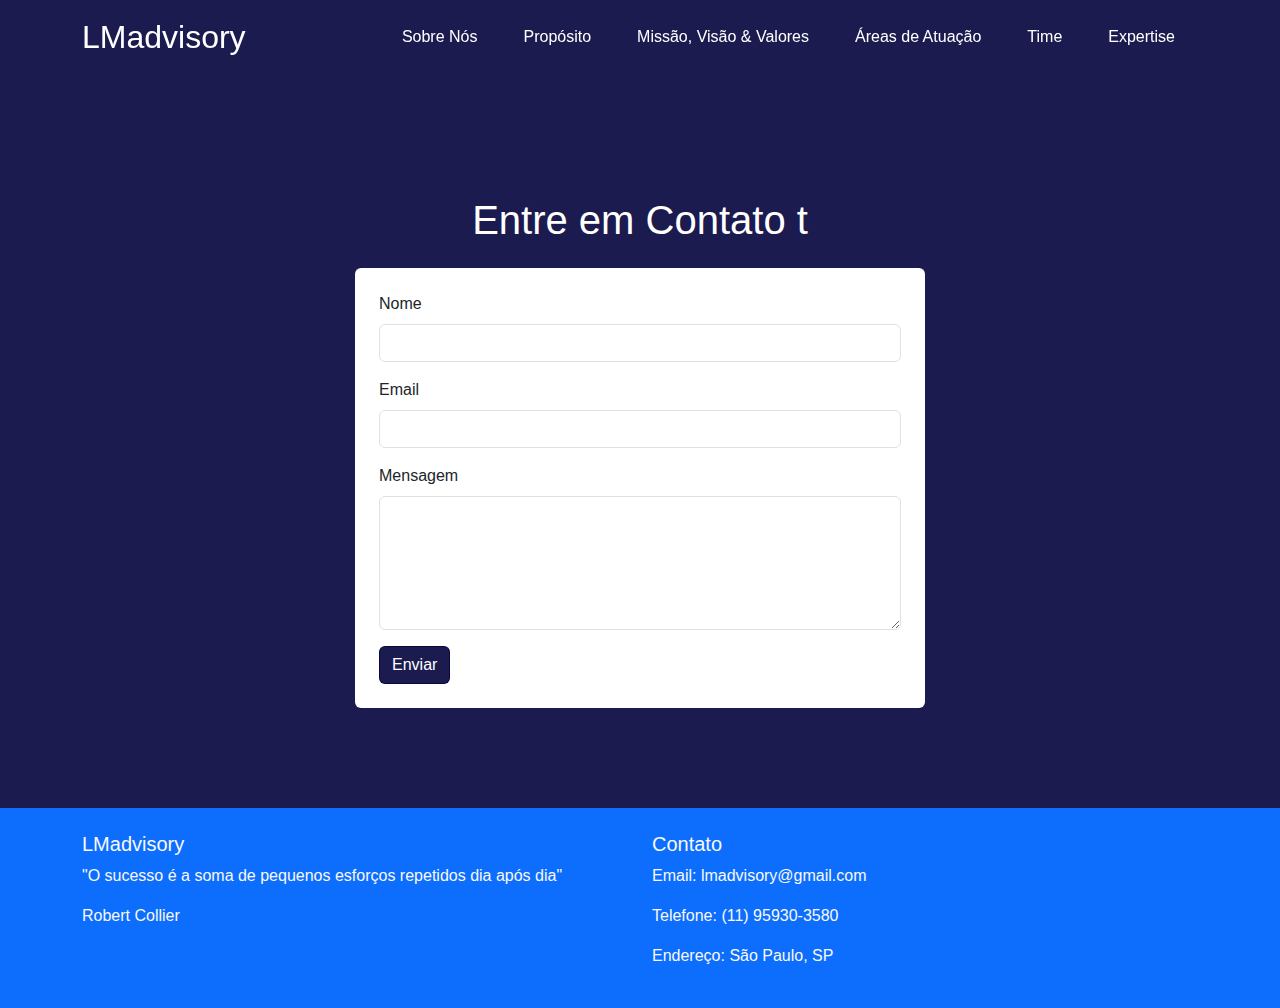
==== contato.html @ da588304 "form" ====
<!DOCTYPE html>
<html lang="pt-BR">
<head>
    <meta charset="UTF-8">
    <meta name="viewport" content="width=device-width, initial-scale=1.0">
    <title>LMadvisory - Contato</title>
    <link href="https://cdn.jsdelivr.net/npm/bootstrap@5.3.0/dist/css/bootstrap.min.css" rel="stylesheet">
    <link href="style.css" rel="stylesheet">
</head>
<body class="bg-azul">
    <!-- Navigation -->
    <nav class="navbar navbar-expand-lg navbar-light fixed-top">
        <div class="container">
            <a class="navbar-brand text-white" href="index.html">LMadvisory</a>
            <button class="navbar-toggler" type="button" data-bs-toggle="collapse" data-bs-target="#navbarNav" aria-controls="navbarNav" aria-expanded="false" aria-label="Toggle navigation">
                <span class="navbar-toggler-icon"></span>
            </button>
            <div class="collapse navbar-collapse" id="navbarNav">
                <ul class="navbar-nav ms-auto">
                    <li class="nav-item"><a class="nav-link" href="index.html#sobre">Sobre Nós</a></li>
                    <li class="nav-item"><a class="nav-link" href="index.html#proposito">Propósito</a></li>
                    <li class="nav-item"><a class="nav-link" href="index.html#missao">Missão, Visão & Valores</a></li>
                    <li class="nav-item"><a class="nav-link" href="index.html#atuacao">Áreas de Atuação</a></li>
                    <li class="nav-item"><a class="nav-link" href="index.html#time">Time</a></li>
                    <li class="nav-item"><a class="nav-link" href="index.html#expertise">Expertise</a></li>
                </ul>
            </div>
        </div>
    </nav>

    <!-- Contact Form -->
    <section class="section-padding text-white">
        <div class="container mt-5 pt-5">
            <h1 class="text-center mb-4 text-white">Entre em Contato t</h1>
            <div class="row justify-content-center">
                <div class="col-md-6 bg-white text-dark p-4 rounded">
                    <form id="contactForm" action="https://formspree.io/f/xeoqzbpb" method="POST">
                        <div class="mb-3">
                            <label for="name" class="form-label">Nome</label>
                            <input type="text" class="form-control" id="name" name="name" required>
                        </div>
                        <div class="mb-3">
                            <label for="email" class="form-label">Email</label>
                            <input type="email" class="form-control" id="email" name="email" required>
                        </div>
                        <div class="mb-3">
                            <label for="message" class="form-label">Mensagem</label>
                            <textarea class="form-control" id="message" name="message" rows="5" required></textarea>
                        </div>
                        <button type="submit" class="btn btn-primary">Enviar</button>
                    </form>
                    
                </div>
            </div>
        </div>
    </section>

    <!-- Footer -->
    <footer class="bg-primary text-light py-4">
        <div class="container">
            <div class="row">
                <div class="col-md-6">
                    <h5>LMadvisory</h5>
                    <p>"O sucesso é a soma de pequenos esforços repetidos dia após dia"</p>
                    <p>Robert Collier</p>
                </div>
                <div class="col-md-6">
                    <h5>Contato</h5>
                    <p>Email: lmadvisory@gmail.com</p>
                    <p>Telefone: (11) 95930-3580</p>
                    <p>Endereço: São Paulo, SP</p>
                </div>
            </div>
        </div>
    </footer>

    <script src="https://cdn.jsdelivr.net/npm/bootstrap@5.3.0/dist/js/bootstrap.bundle.min.js"></script>
    <script>
        document.getElementById("contactForm").addEventListener("submit", function(event) {
            event.preventDefault(); // Impede o envio padrão do formulário
    
            const form = document.getElementById("contactForm");
            const formData = new FormData(form);
    
            // Envia os dados para o Formspree via fetch
            fetch(form.action, {
                method: 'POST',
                body: formData
            })
            .then(response => {
                if (response.ok) {
                    // Se o envio for bem-sucedido, redireciona para a página de sucesso
                    window.location.href = 'sucesso.html';
                } else {
                    // Caso haja erro
                    alert('Houve um problema ao enviar sua mensagem. Tente novamente!');
                }
            })
            .catch(error => {
                // Se ocorrer algum erro com a requisição
                console.error('Erro ao enviar o formulário:', error);
                alert('Erro de conexão. Tente novamente mais tarde.');
            });
        });
    </script>
</body>
</html>
---- style.css ----
:root {
    --primary-blue: #07063ee9;
    --secondary-blue: #0e0c6fe9;
    --light-blue: #424298;
}
.bg-azul{
    background-color: #07063ee9;
}
body {
    font-family: 'Arial', sans-serif;
}
.carousel-item {
    height: 100vh;
    min-height: 300px;
    background: no-repeat center center scroll;
    -webkit-background-size: cover;
    -moz-background-size: cover;
    -o-background-size: cover;
    background-size: cover;
    position: relative;
}
.carousel-item::before {
    content: "";
    position: absolute;
    top: 0;
    left: 0;
    right: 0;
    bottom: 0;
    background: rgba(0, 0, 0, 0.5);
}
.carousel-caption {
    top: 50%;
    transform: translateY(-30%);
    bottom: initial;
    background-color: transparent;
}
.carousel-caption h5 {
    font-size: 45px;
    text-transform: uppercase;
    letter-spacing: 2px;
    text-shadow: 2px 2px 4px rgba(0,0,0,0.5);
}
.section-padding {
    padding: 100px 0;
}
.navbar {
    transition: all 0.4s;
    background-color: transparent !important;
}
.navbar .navbar-toggler{
    background-color: #ffffff;
}
.navbar .navbar-brand{
    font-size: 2rem;
}
.navbar-scrolled {
    background-color: var(--primary-blue) !important;
    box-shadow: 0 2px 10px rgba(0, 0, 0, 0.1);
}
.navbar-light .navbar-nav .nav-link {
    color: #fff;
    margin: 0 15px;
}
.navbar-light .navbar-nav .nav-link:hover {
    color: var(--light-blue);
    text-decoration: underline;
}
.btn-primary {
    background-color: var(--primary-blue);
    border-color: var(--primary-blue);
}
.btn-primary:hover {
    background-color: var(--secondary-blue);
    border-color: var(--secondary-blue);
}
.bg-light-blue {
    background-color: var(--light-blue);
}
.text-blue {
    color: var(--primary-blue);
}
.text-white{
    color: #fff;
}
.carousel-control-prev-icon,
.carousel-control-next-icon {
    background-color: var(--primary-blue);
    border-radius: 50%;
    padding: 20px;
}
.section-image {
    max-width: 100%;
    height: auto;
    border-radius: 8px;
}
.expertise-symbol {
    font-size: 3rem;
    font-weight: bold;
    color: var(--primary-blue);
}
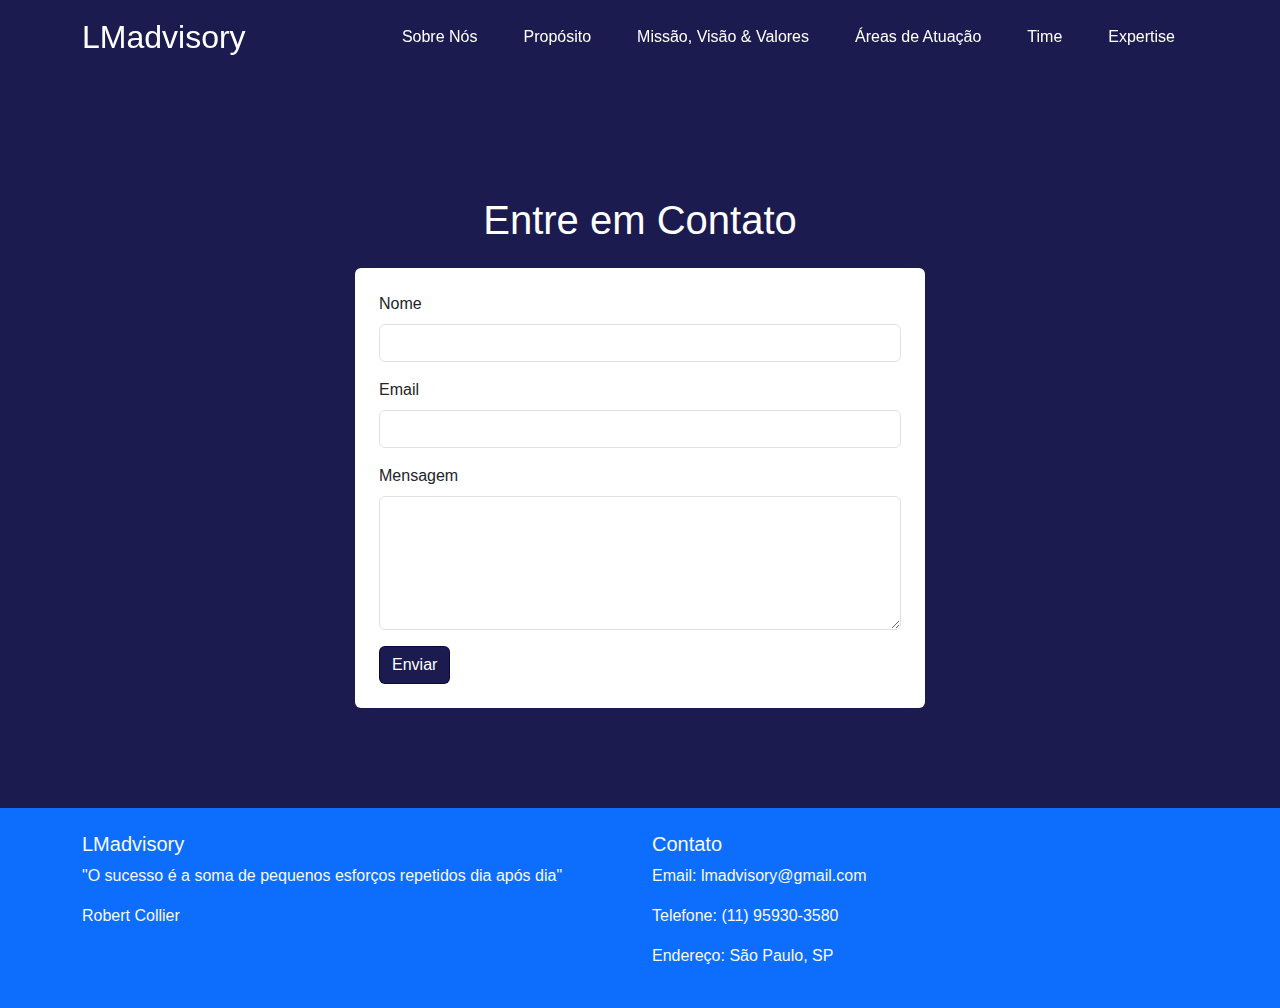
==== commit 3c2a6bd1: "Update contato.html" ====
--- a/contato.html
+++ b/contato.html
@@ -31,10 +31,10 @@
     <!-- Contact Form -->
     <section class="section-padding text-white">
         <div class="container mt-5 pt-5">
-            <h1 class="text-center mb-4 text-white">Entre em Contato t</h1>
+            <h1 class="text-center mb-4 text-white">Entre em Contato</h1>
             <div class="row justify-content-center">
                 <div class="col-md-6 bg-white text-dark p-4 rounded">
-                    <form id="contactForm" action="https://formspree.io/f/xeoqzbpb" method="POST">
+                    <form action="https://formspree.io/f/xeoqzbpb" method="POST">
                         <div class="mb-3">
                             <label for="name" class="form-label">Nome</label>
                             <input type="text" class="form-control" id="name" name="name" required>
@@ -75,33 +75,6 @@
     </footer>
 
     <script src="https://cdn.jsdelivr.net/npm/bootstrap@5.3.0/dist/js/bootstrap.bundle.min.js"></script>
-    <script>
-        document.getElementById("contactForm").addEventListener("submit", function(event) {
-            event.preventDefault(); // Impede o envio padrão do formulário
-    
-            const form = document.getElementById("contactForm");
-            const formData = new FormData(form);
-    
-            // Envia os dados para o Formspree via fetch
-            fetch(form.action, {
-                method: 'POST',
-                body: formData
-            })
-            .then(response => {
-                if (response.ok) {
-                    // Se o envio for bem-sucedido, redireciona para a página de sucesso
-                    window.location.href = 'sucesso.html';
-                } else {
-                    // Caso haja erro
-                    alert('Houve um problema ao enviar sua mensagem. Tente novamente!');
-                }
-            })
-            .catch(error => {
-                // Se ocorrer algum erro com a requisição
-                console.error('Erro ao enviar o formulário:', error);
-                alert('Erro de conexão. Tente novamente mais tarde.');
-            });
-        });
-    </script>
+
 </body>
 </html>
